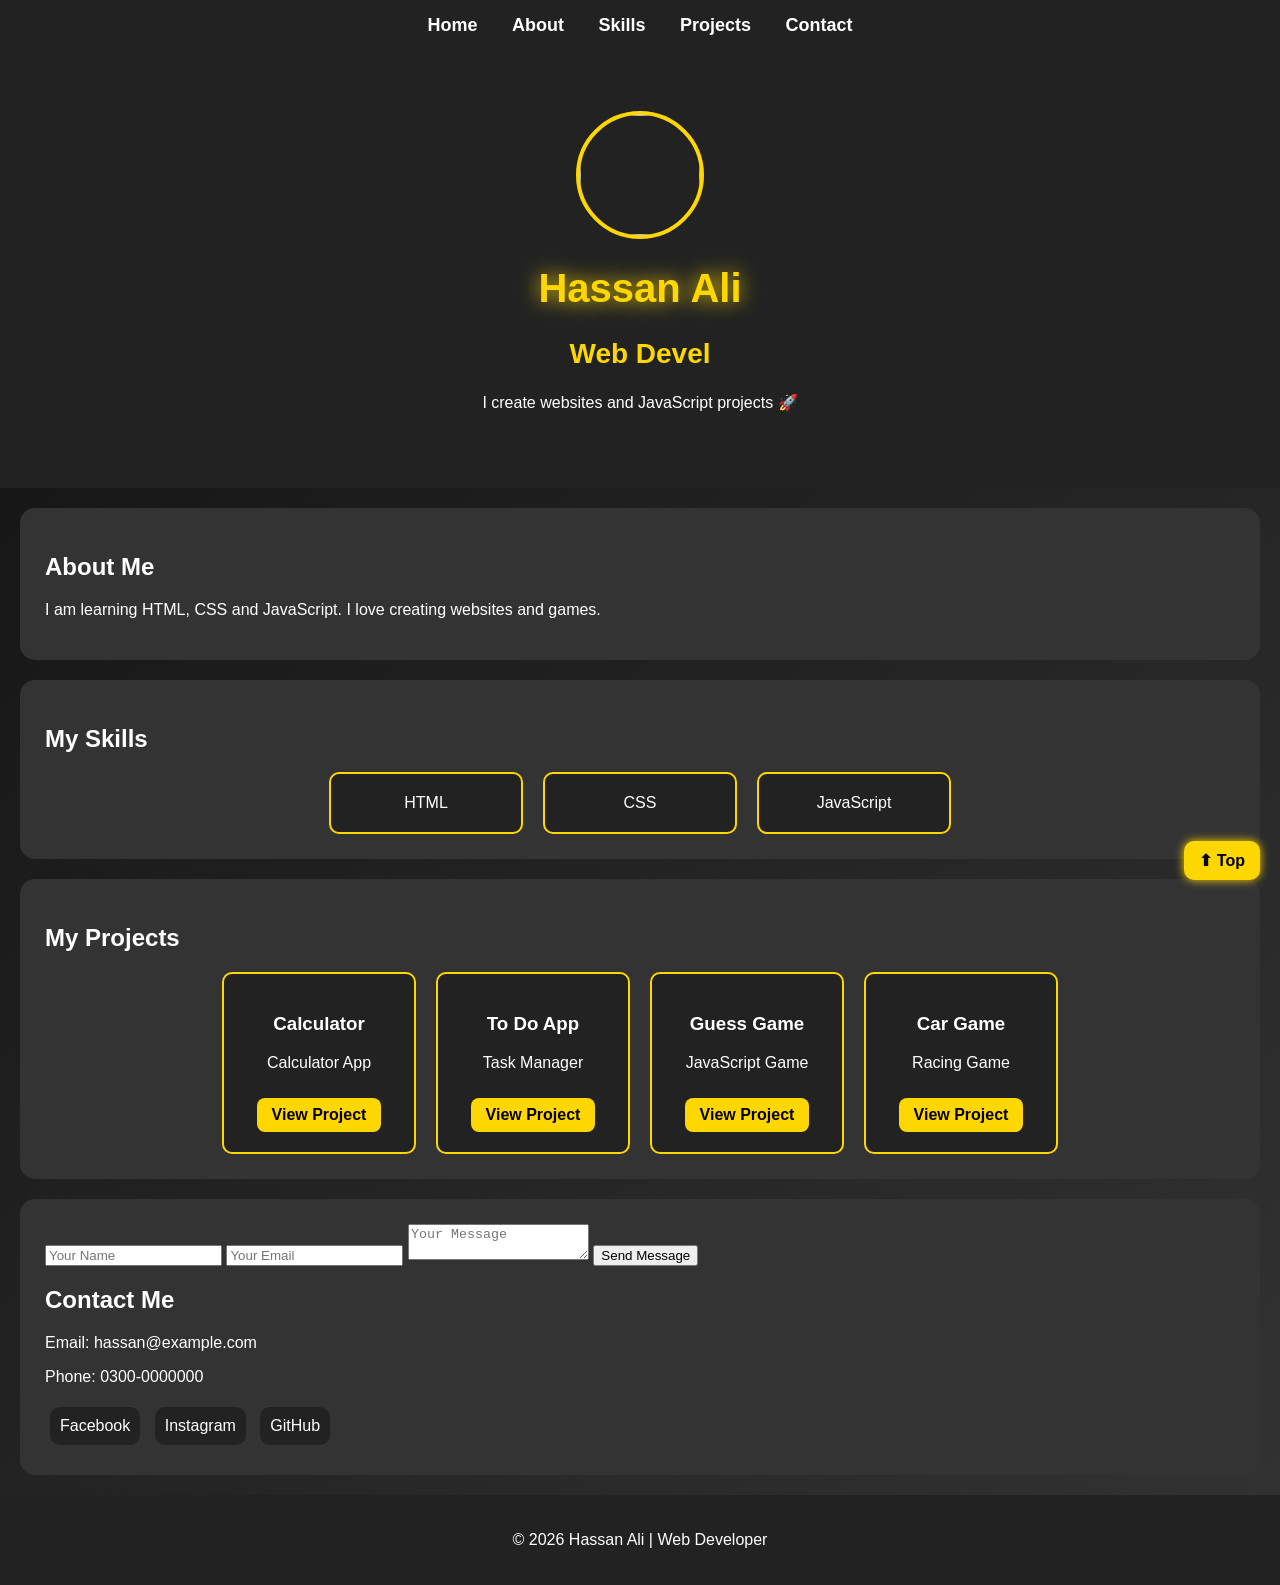
==== index.html @ b385506f "index.html" ====
<!DOCTYPE html>
<html>

<head>

    <title>Hassan Portfolio</title>

    <link rel="stylesheet" href="style.css">

</head>


<body>


    <nav>

        <a href="#home">Home</a>
        <a href="#about">About</a>
        <a href="#skills">Skills</a>
        <a href="#projects">Projects</a>
        <a href="#contact">Contact</a>

    </nav>



    <header id="home">

        <img src="profile.jpg" class="profile">

        <h1>Hassan Ali</h1>

        <h2 id="typing"></h2>

        <p>
            I create websites and JavaScript projects 🚀
        </p>

    </header>



    <section id="about">

        <h2>About Me</h2>

        <p>
            I am learning HTML, CSS and JavaScript.
            I love creating websites and games.
        </p>

    </section>




    <section id="skills">

        <h2>My Skills</h2>

        <div class="cards">

            <div class="card">
                HTML
            </div>

            <div class="card">
                CSS
            </div>

            <div class="card">
                JavaScript
            </div>

        </div>

    </section>




    <section id="projects">

        <h2>My Projects</h2>

        <div class="cards">


            <div class="card">

                <h3>Calculator</h3>

                <p>Calculator App</p>

                <a href="#">View Project</a>

            </div>


            <div class="card">

                <h3>To Do App</h3>

                <p>Task Manager</p>

                <a href="#">View Project</a>

            </div>


            <div class="card">

                <h3>Guess Game</h3>

                <p>JavaScript Game</p>

                <a href="#">View Project</a>

            </div>


            <div class="card">

                <h3>Car Game</h3>

                <p>Racing Game</p>

                <a href="#">View Project</a>

            </div>


        </div>

    </section>





    <section id="contact">
        <form>
        
            <input type="text" placeholder="Your Name">
        
            <input type="email" placeholder="Your Email">
        
            <textarea placeholder="Your Message"></textarea>
        
            <button type="submit">
                Send Message
            </button>
        
        </form>

        <h2>Contact Me</h2>

        <p>Email: hassan@example.com</p>

        <p>Phone: 0300-0000000</p>


        <div class="social">

            <a href="#">Facebook</a>

            <a href="#">Instagram</a>

            <a href="#">GitHub</a>

        </div>


    </section>




    <a href="#home" class="top-btn">
        ⬆ Top
    </a>




    <footer>

        <p>
            © 2026 Hassan Ali | Web Developer
        </p>

    </footer>




    <script src="script.js"></script>


</body>

</html>
---- style.css ----
html {
    scroll-behavior: smooth;
}


body {

    font-family: Arial, sans-serif;

    margin: 0;

    background: linear-gradient(135deg, #111, #333);

    color: white;

}


/* Navbar */

nav {

    background: #222;

    padding: 15px;

    text-align: center;

}


nav a {

    color: white;

    text-decoration: none;

    margin: 0 15px;

    font-size: 18px;

    font-weight: bold;

    transition: .3s;

}


nav a:hover {

    color: gold;

    text-shadow: 0 0 15px gold;

}



/* Header */

header {

    text-align: center;

    padding: 60px 20px;

    background: #222;

}


header h1 {

    font-size: 40px;

    color: gold;

    text-shadow: 0 0 20px gold;

}



#typing {

    color: gold;

    font-size: 28px;

}



/* Profile */

.profile {

    width: 120px;

    height: 120px;

    border-radius: 50%;

    object-fit: cover;

    border: 4px solid gold;

}



/* Sections */

section {

    margin: 20px;

    padding: 25px;

    background: #333;

    border-radius: 15px;

}



/* Cards */

.cards {

    display: flex;

    justify-content: center;

    gap: 20px;

    flex-wrap: wrap;

}


.card {

    background: #222;

    padding: 20px;

    width: 150px;

    text-align: center;

    border-radius: 10px;

    border: 2px solid gold;

    transition: .3s;

}


.card:hover {

    transform: translateY(-10px);

    box-shadow: 0 0 20px gold;

}



/* Project Button */

.card a {

    display: inline-block;

    margin-top: 10px;

    padding: 8px 15px;

    background: gold;

    color: black;

    text-decoration: none;

    border-radius: 8px;

    font-weight: bold;

}


.card a:hover {

    transform: scale(1.1);

}



/* Social */

.social a {

    color: white;

    background: #222;

    padding: 10px;

    margin: 5px;

    display: inline-block;

    text-decoration: none;

    border-radius: 10px;

}


.social a:hover {

    background: gold;

    color: black;

}



/* Top Button */

.top-btn {

    position: fixed;

    right: 20px;

    bottom: 20px;

    background: gold;

    color: black;

    padding: 10px 15px;

    border-radius: 10px;

    text-decoration: none;

    font-weight: bold;

    box-shadow: 0 0 10px gold;

}



/* Footer */

footer {

    text-align: center;

    padding: 20px;

    background: #222;

}



/* Mobile */

@media(max-width:600px) {

    nav a {

        display: block;

        margin: 10px;

    }


    .card {

        width: 80%;

    }


    .profile {

        width: 80px;

        height: 80px;

    }
        form {
    
            text-align: center;
    
        }
    
    
        input,
        textarea {
    
            width: 80%;
    
            padding: 12px;
    
            margin: 10px;
    
            border-radius: 10px;
    
            border: none;
    
        }
    
    
        form button {
    
            padding: 12px 25px;
    
            background: gold;
    
            color: black;
    
            border: none;
    
            border-radius: 10px;
    
            font-weight: bold;
    
            cursor: pointer;
    
        }

}
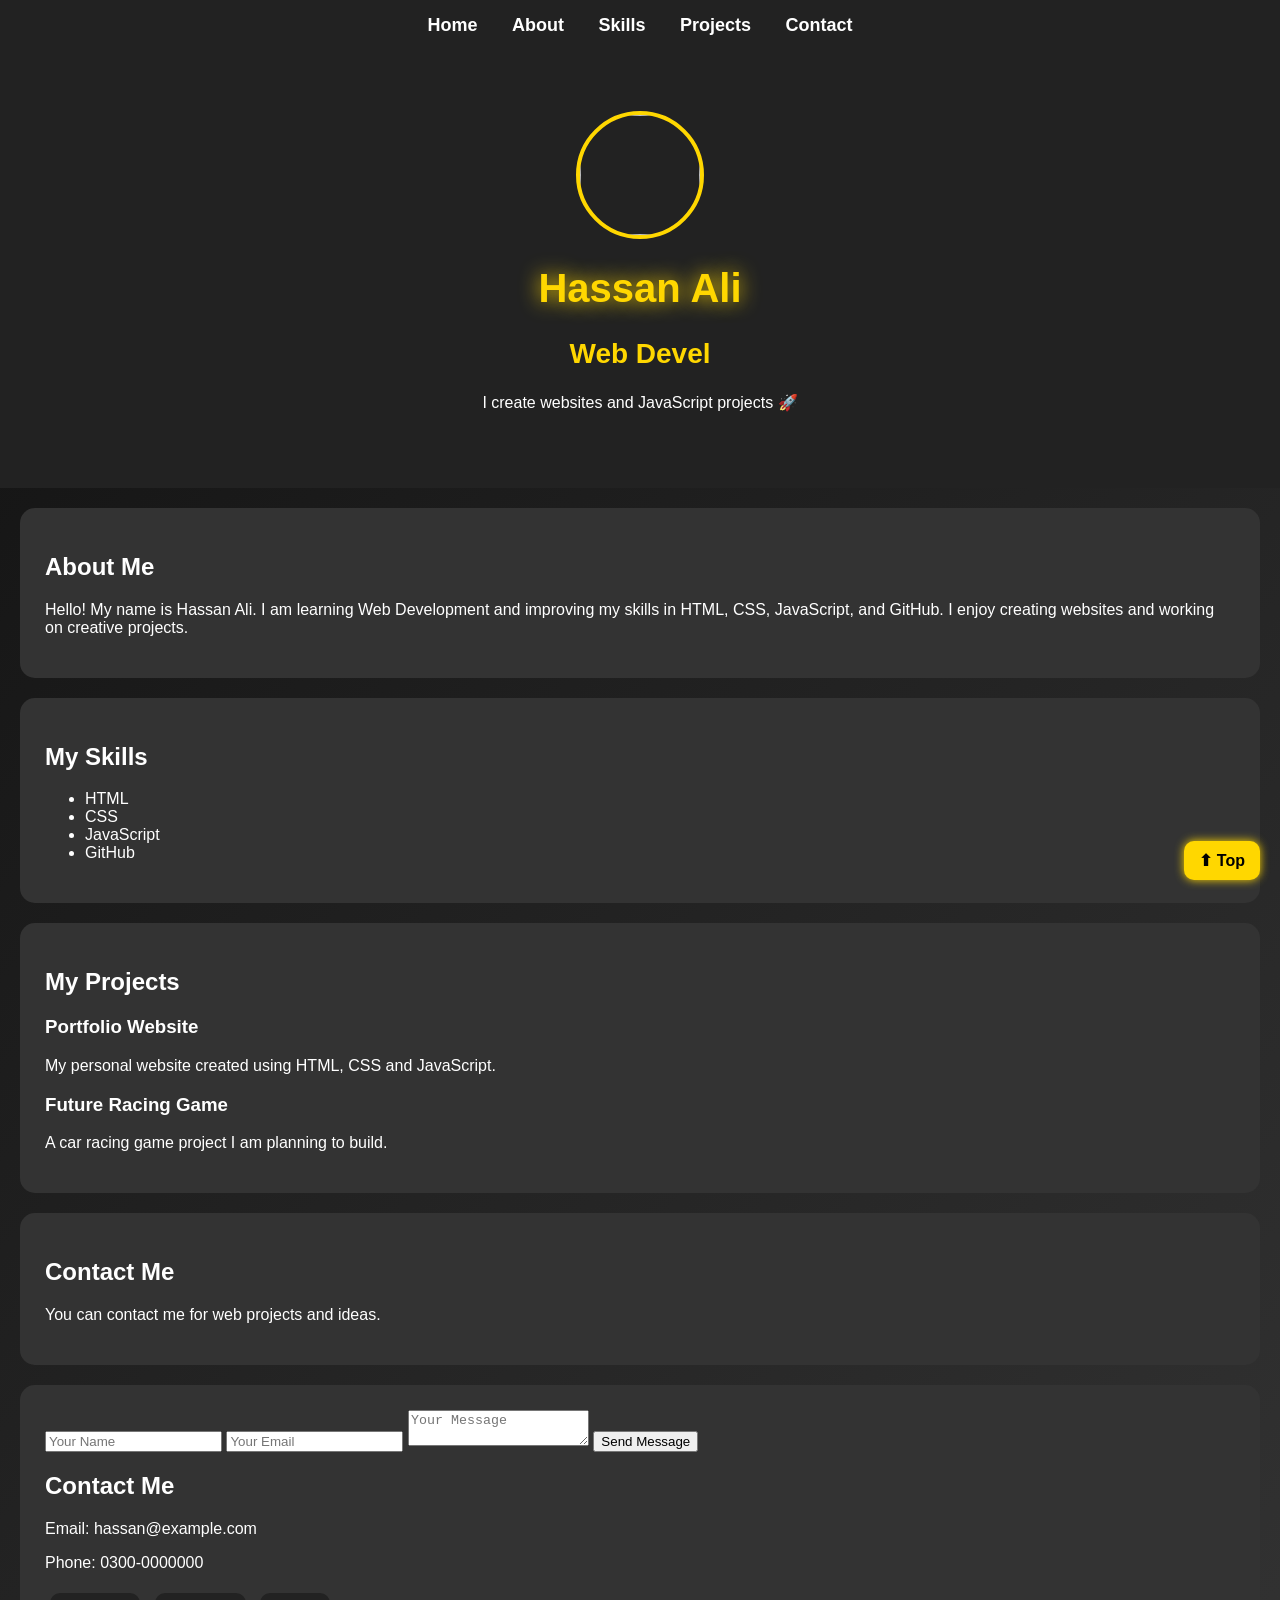
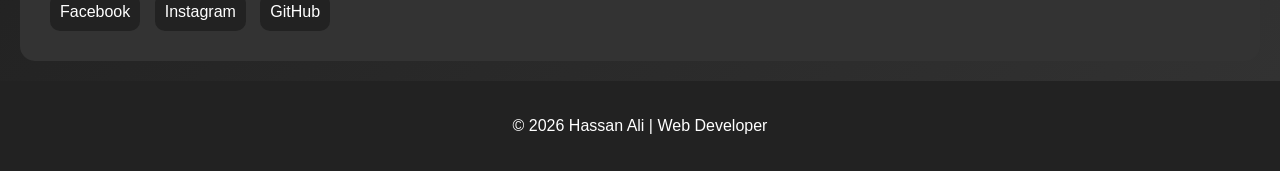
==== commit 10bc0565: "index.html" ====
--- a/index.html
+++ b/index.html
@@ -41,100 +41,47 @@
 
 
 
-    <section id="about">
+<!-- About Section -->
+<section id="about">
+    <h2>About Me</h2>
+    <p>
+        Hello! My name is Hassan Ali.
+        I am learning Web Development and improving my skills in HTML, CSS,
+        JavaScript, and GitHub. I enjoy creating websites and working on
+        creative projects.
+    </p>
+</section>
 
-        <h2>About Me</h2>
+<!-- Skills Section -->
+<section id="skills">
+    <h2>My Skills</h2>
+    <ul>
+        <li>HTML</li>
+        <li>CSS</li>
+        <li>JavaScript</li>
+        <li>GitHub</li>
+    </ul>
+</section>
 
-        <p>
-            I am learning HTML, CSS and JavaScript.
-            I love creating websites and games.
-        </p>
+<!-- Projects Section -->
+<section id="projects">
+    <h2>My Projects</h2>
+    <div>
+        <h3>Portfolio Website</h3>
+        <p>My personal website created using HTML, CSS and JavaScript.</p>
+    </div>
 
-    </section>
+    <div>
+        <h3>Future Racing Game</h3>
+        <p>A car racing game project I am planning to build.</p>
+    </div>
+</section>
 
-
-
-
-    <section id="skills">
-
-        <h2>My Skills</h2>
-
-        <div class="cards">
-
-            <div class="card">
-                HTML
-            </div>
-
-            <div class="card">
-                CSS
-            </div>
-
-            <div class="card">
-                JavaScript
-            </div>
-
-        </div>
-
-    </section>
-
-
-
-
-    <section id="projects">
-
-        <h2>My Projects</h2>
-
-        <div class="cards">
-
-
-            <div class="card">
-
-                <h3>Calculator</h3>
-
-                <p>Calculator App</p>
-
-                <a href="#">View Project</a>
-
-            </div>
-
-
-            <div class="card">
-
-                <h3>To Do App</h3>
-
-                <p>Task Manager</p>
-
-                <a href="#">View Project</a>
-
-            </div>
-
-
-            <div class="card">
-
-                <h3>Guess Game</h3>
-
-                <p>JavaScript Game</p>
-
-                <a href="#">View Project</a>
-
-            </div>
-
-
-            <div class="card">
-
-                <h3>Car Game</h3>
-
-                <p>Racing Game</p>
-
-                <a href="#">View Project</a>
-
-            </div>
-
-
-        </div>
-
-    </section>
-
+<!-- Contact Section -->
+<section id="contact">
+    <h2>Contact Me</h2>
+    <p>You can contact me for web projects and ideas.</p>
+</section>
 
 
 
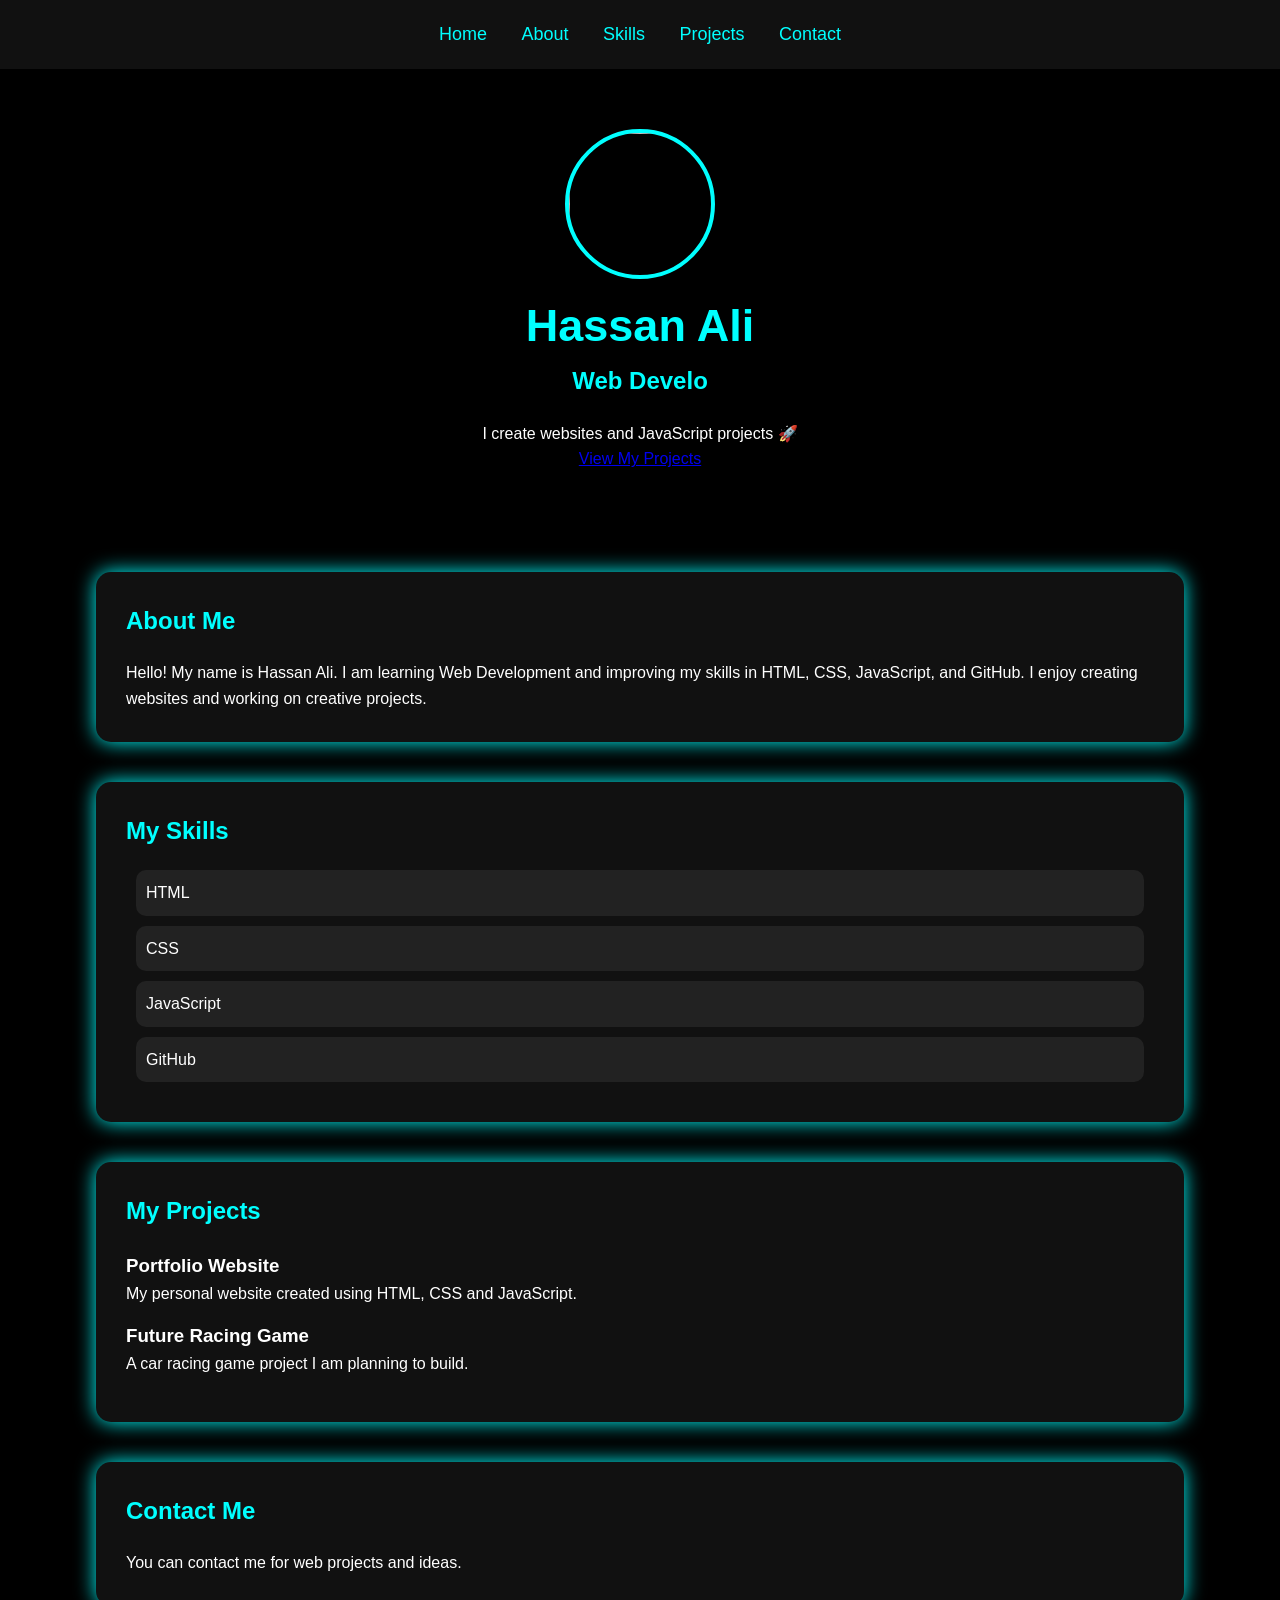
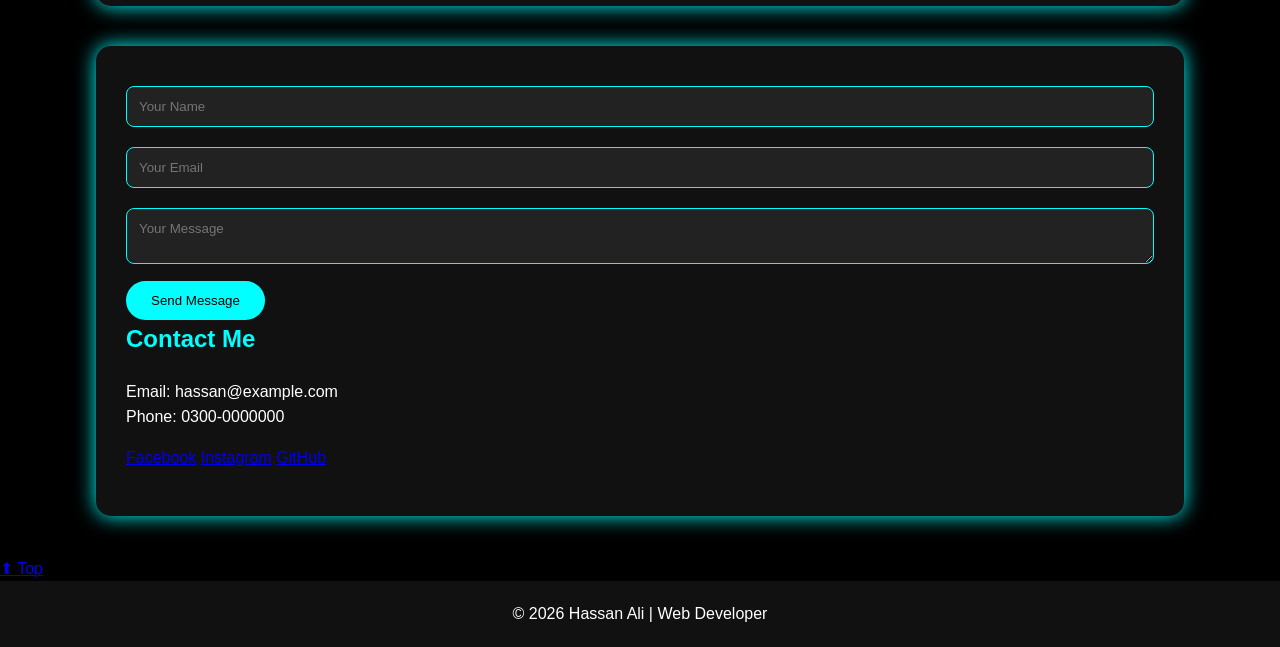
==== commit fd64f725: "index.html" ====
--- a/index.html
+++ b/index.html
@@ -36,6 +36,9 @@
         <p>
             I create websites and JavaScript projects 🚀
         </p>
+        <a href="#projects" class="btn">
+    View My Projects
+</a>
 
     </header>
 
--- a/style.css
+++ b/style.css
@@ -1,344 +1,179 @@
-html {
-    scroll-behavior: smooth;
+*{
+    margin:0;
+    padding:0;
+    box-sizing:border-box;
+    font-family:Arial, sans-serif;
 }
 
+body{
+    background:#000;
+    color:white;
+    line-height:1.6;
+}
 
-body {
+/* Navigation */
+nav{
+    background:#111;
+    padding:20px;
+    text-align:center;
+    position:sticky;
+    top:0;
+}
 
-    font-family: Arial, sans-serif;
+nav a{
+    color:#00ffff;
+    text-decoration:none;
+    margin:15px;
+    font-size:18px;
+}
 
-    margin: 0;
+nav a:hover{
+    color:white;
+}
 
-    background: linear-gradient(135deg, #111, #333);
+/* Home */
+header{
+    text-align:center;
+    padding:60px 20px;
+}
 
-    color: white;
+.profile{
+    width:150px;
+    height:150px;
+    border-radius:50%;
+    border:4px solid #00ffff;
+}
+
+/* Sections */
+section{
+    width:85%;
+    margin:40px auto;
+    padding:30px;
+    background:#111;
+    border-radius:15px;
+    box-shadow:0 0 20px #00ffff;
+}
+
+h1{
+    color:#00ffff;
+    font-size:45px;
+}
+
+h2{
+    color:#00ffff;
+    margin-bottom:20px;
+}
+
+/* Skills */
+ul{
+    list-style:none;
+}
+
+li{
+    background:#222;
+    margin:10px;
+    padding:10px;
+    border-radius:10px;
+}
+
+/* Projects */
+div{
+    margin:15px 0;
+}
+
+/* Contact */
+input, textarea{
+    width:100%;
+    padding:12px;
+    margin:10px 0;
+    background:#222;
+    color:white;
+    border:1px solid #00ffff;
+    border-radius:8px;
+}
+
+button{
+    background:#00ffff;
+    color:black;
+    padding:12px 25px;
+    border:none;
+    border-radius:20px;
+    cursor:pointer;
+}
+
+button:hover{
+    background:white;
+}
+
+/* Footer */
+footer{
+    text-align:center;
+    padding:20px;
+    background:#111;
+}
+
+/* Mobile */
+@media(max-width:600px){
+
+nav a{
+    display:block;
+    margin:10px;
+}
+
+h1{
+    font-size:35px;
+}
+
+section{
+    width:95%;
+}
+    /* Smooth Animation */
+
+section{
+    animation: fadeIn 1s ease;
+}
+
+header{
+    animation: slideDown 1.2s ease;
+}
+
+nav{
+    animation: slideDown 1s ease;
+}
+
+h1{
+    animation: glow 2s infinite alternate;
+}
+
+@keyframes fadeIn{
+    from{
+        opacity:0;
+        transform:translateY(30px);
+    }
+    to{
+        opacity:1;
+        transform:translateY(0);
+    }
+}
+
+@keyframes slideDown{
+    from{
+        opacity:0;
+        transform:translateY(-50px);
+    }
+    to{
+        opacity:1;
+        transform:translateY(0);
+    }
+}
+
+@keyframes glow{
+    from{
+        text-shadow:0 0 10px #00ffff;
+    }
+    to{
+        text-shadow:0 0 30px #00ffff;
+    }
+}
 
 }
-
-
-/* Navbar */
-
-nav {
-
-    background: #222;
-
-    padding: 15px;
-
-    text-align: center;
-
-}
-
-
-nav a {
-
-    color: white;
-
-    text-decoration: none;
-
-    margin: 0 15px;
-
-    font-size: 18px;
-
-    font-weight: bold;
-
-    transition: .3s;
-
-}
-
-
-nav a:hover {
-
-    color: gold;
-
-    text-shadow: 0 0 15px gold;
-
-}
-
-
-
-/* Header */
-
-header {
-
-    text-align: center;
-
-    padding: 60px 20px;
-
-    background: #222;
-
-}
-
-
-header h1 {
-
-    font-size: 40px;
-
-    color: gold;
-
-    text-shadow: 0 0 20px gold;
-
-}
-
-
-
-#typing {
-
-    color: gold;
-
-    font-size: 28px;
-
-}
-
-
-
-/* Profile */
-
-.profile {
-
-    width: 120px;
-
-    height: 120px;
-
-    border-radius: 50%;
-
-    object-fit: cover;
-
-    border: 4px solid gold;
-
-}
-
-
-
-/* Sections */
-
-section {
-
-    margin: 20px;
-
-    padding: 25px;
-
-    background: #333;
-
-    border-radius: 15px;
-
-}
-
-
-
-/* Cards */
-
-.cards {
-
-    display: flex;
-
-    justify-content: center;
-
-    gap: 20px;
-
-    flex-wrap: wrap;
-
-}
-
-
-.card {
-
-    background: #222;
-
-    padding: 20px;
-
-    width: 150px;
-
-    text-align: center;
-
-    border-radius: 10px;
-
-    border: 2px solid gold;
-
-    transition: .3s;
-
-}
-
-
-.card:hover {
-
-    transform: translateY(-10px);
-
-    box-shadow: 0 0 20px gold;
-
-}
-
-
-
-/* Project Button */
-
-.card a {
-
-    display: inline-block;
-
-    margin-top: 10px;
-
-    padding: 8px 15px;
-
-    background: gold;
-
-    color: black;
-
-    text-decoration: none;
-
-    border-radius: 8px;
-
-    font-weight: bold;
-
-}
-
-
-.card a:hover {
-
-    transform: scale(1.1);
-
-}
-
-
-
-/* Social */
-
-.social a {
-
-    color: white;
-
-    background: #222;
-
-    padding: 10px;
-
-    margin: 5px;
-
-    display: inline-block;
-
-    text-decoration: none;
-
-    border-radius: 10px;
-
-}
-
-
-.social a:hover {
-
-    background: gold;
-
-    color: black;
-
-}
-
-
-
-/* Top Button */
-
-.top-btn {
-
-    position: fixed;
-
-    right: 20px;
-
-    bottom: 20px;
-
-    background: gold;
-
-    color: black;
-
-    padding: 10px 15px;
-
-    border-radius: 10px;
-
-    text-decoration: none;
-
-    font-weight: bold;
-
-    box-shadow: 0 0 10px gold;
-
-}
-
-
-
-/* Footer */
-
-footer {
-
-    text-align: center;
-
-    padding: 20px;
-
-    background: #222;
-
-}
-
-
-
-/* Mobile */
-
-@media(max-width:600px) {
-
-    nav a {
-
-        display: block;
-
-        margin: 10px;
-
-    }
-
-
-    .card {
-
-        width: 80%;
-
-    }
-
-
-    .profile {
-
-        width: 80px;
-
-        height: 80px;
-
-    }
-        form {
-    
-            text-align: center;
-    
-        }
-    
-    
-        input,
-        textarea {
-    
-            width: 80%;
-    
-            padding: 12px;
-    
-            margin: 10px;
-    
-            border-radius: 10px;
-    
-            border: none;
-    
-        }
-    
-    
-        form button {
-    
-            padding: 12px 25px;
-    
-            background: gold;
-    
-            color: black;
-    
-            border: none;
-    
-            border-radius: 10px;
-    
-            font-weight: bold;
-    
-            cursor: pointer;
-    
-        }
-
-}
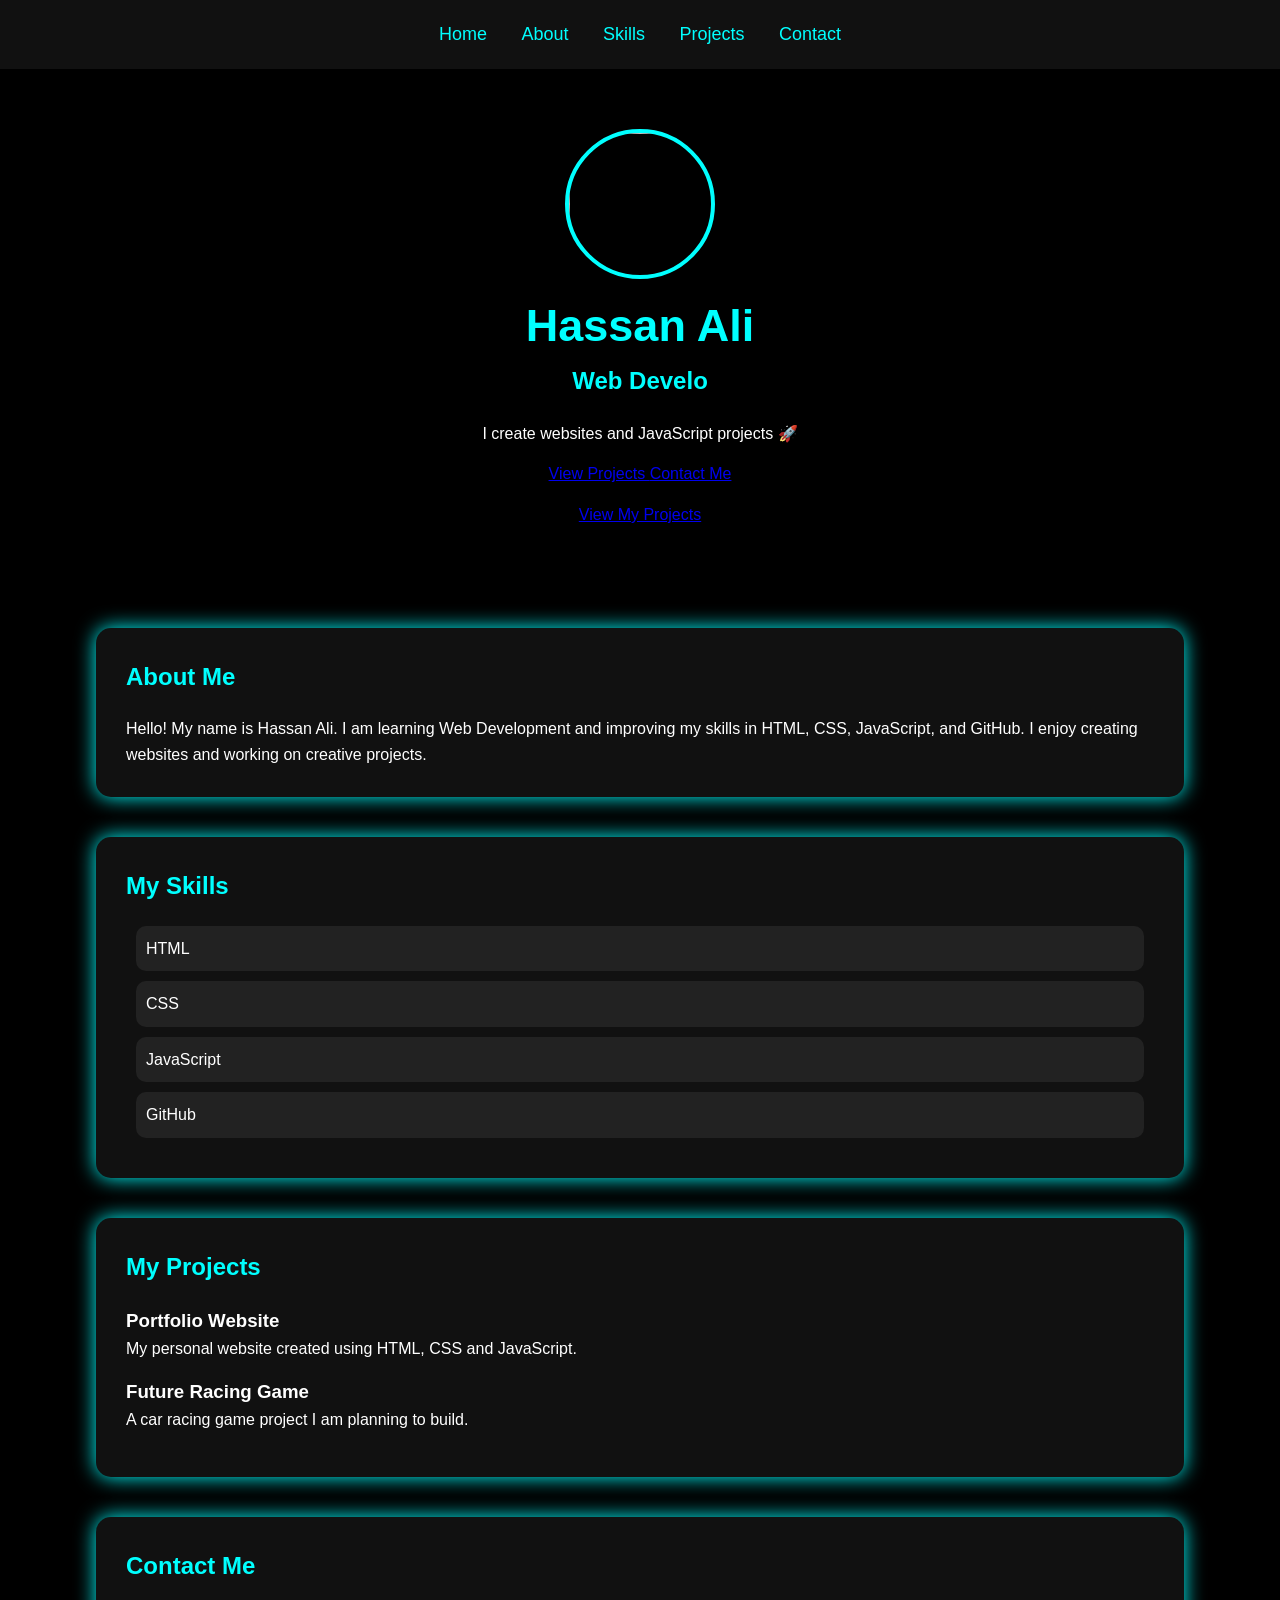
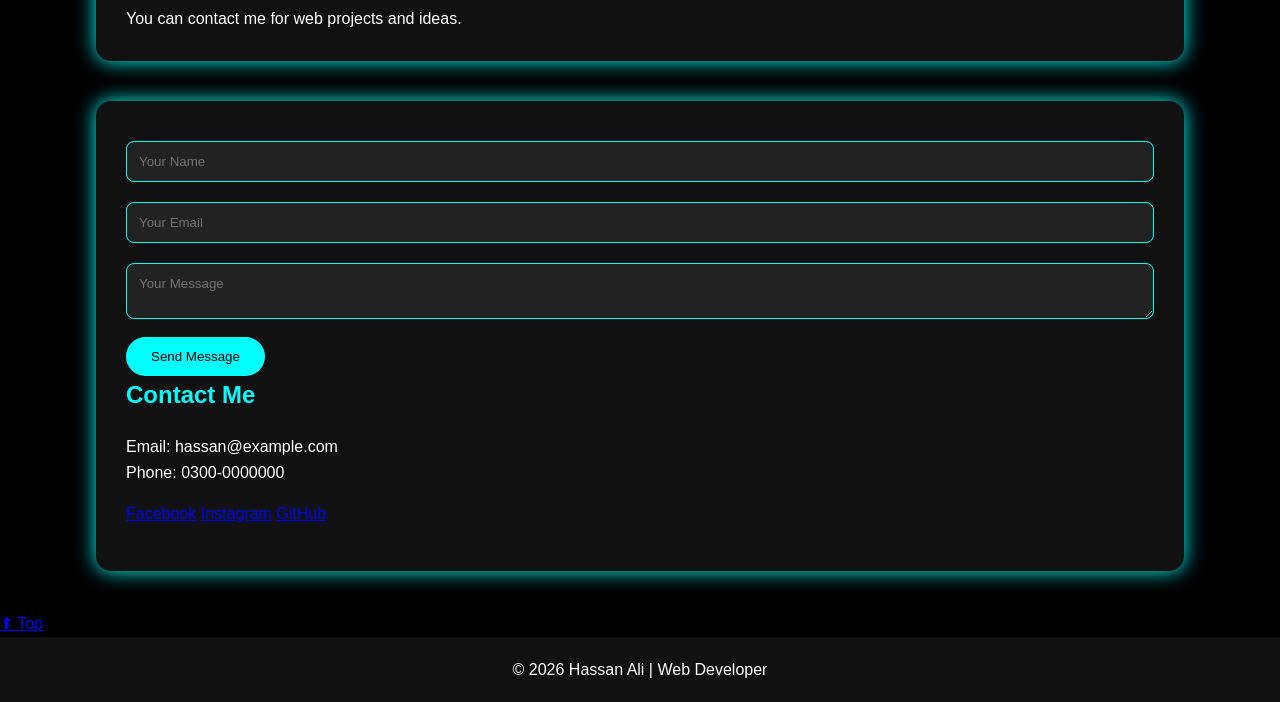
==== commit 62fef87b: "index.html" ====
--- a/index.html
+++ b/index.html
@@ -36,6 +36,17 @@
         <p>
             I create websites and JavaScript projects 🚀
         </p>
+        <div class="hero-buttons">
+
+<a href="#projects" class="btn">
+View Projects
+</a>
+
+<a href="#contact" class="btn second">
+Contact Me
+</a>
+
+</div>
         <a href="#projects" class="btn">
     View My Projects
 </a>
--- a/style.css
+++ b/style.css
@@ -175,5 +175,151 @@
         text-shadow:0 0 30px #00ffff;
     }
 }
-
-}
+    .btn{
+    display:inline-block;
+    margin-top:20px;
+    padding:12px 30px;
+    background:#00ffff;
+    color:black;
+    text-decoration:none;
+    border-radius:30px;
+    font-weight:bold;
+    transition:0.3s;
+}
+
+.btn:hover{
+    background:white;
+    transform:scale(1.1);
+}
+    /* Project Cards */
+
+#projects div{
+    background:#1a1a1a;
+    padding:20px;
+    margin:20px 0;
+    border-radius:15px;
+    transition:0.3s;
+    border:1px solid #00ffff;
+}
+
+#projects div:hover{
+    transform:translateY(-10px);
+    box-shadow:0 0 25px #00ffff;
+}
+
+#projects h3{
+    color:#00ffff;
+}
+    /* Profile Image Effect */
+
+.profile{
+    width:160px;
+    height:160px;
+    object-fit:cover;
+    border-radius:50%;
+    border:4px solid #00ffff;
+    box-shadow:0 0 25px #00ffff;
+    transition:0.4s;
+}
+
+.profile:hover{
+    transform:scale(1.1) rotate(5deg);
+}
+/* Professional Navbar */
+
+nav{
+    background:#111;
+    padding:18px;
+    text-align:center;
+    box-shadow:0 0 15px #00ffff;
+}
+
+nav a{
+    display:inline-block;
+    color:#00ffff;
+    margin:10px 15px;
+    font-weight:bold;
+    transition:0.3s;
+}
+
+nav a:hover{
+    transform:scale(1.15);
+    color:white;
+}
+    /* Mobile Responsive Design */
+
+@media(max-width:600px){
+
+    body{
+        padding:0;
+    }
+
+    nav{
+        padding:15px 5px;
+    }
+
+    nav a{
+        display:block;
+        margin:12px;
+        font-size:18px;
+    }
+
+    header{
+        padding:40px 15px;
+    }
+
+    .profile{
+        width:130px;
+        height:130px;
+    }
+
+    h1{
+        font-size:32px;
+    }
+
+    h2{
+        font-size:24px;
+    }
+
+    section{
+        width:92%;
+        padding:20px;
+        margin:25px auto;
+    }
+
+    input,
+    textarea{
+        font-size:16px;
+    }
+
+    .btn{
+        padding:12px 25px;
+    }
+    }
+    /* Skills Cards */
+
+#skills ul{
+    display:flex;
+    flex-wrap:wrap;
+    justify-content:center;
+    gap:15px;
+}
+
+#skills li{
+    width:150px;
+    text-align:center;
+    background:#1a1a1a;
+    border:1px solid #00ffff;
+    color:#00ffff;
+    padding:20px;
+    border-radius:15px;
+    transition:0.3s;
+}
+
+#skills li:hover{
+    transform:translateY(-10px);
+    background:#00ffff;
+    color:black;
+    box-shadow:0 0 20px #00ffff;
+}
+
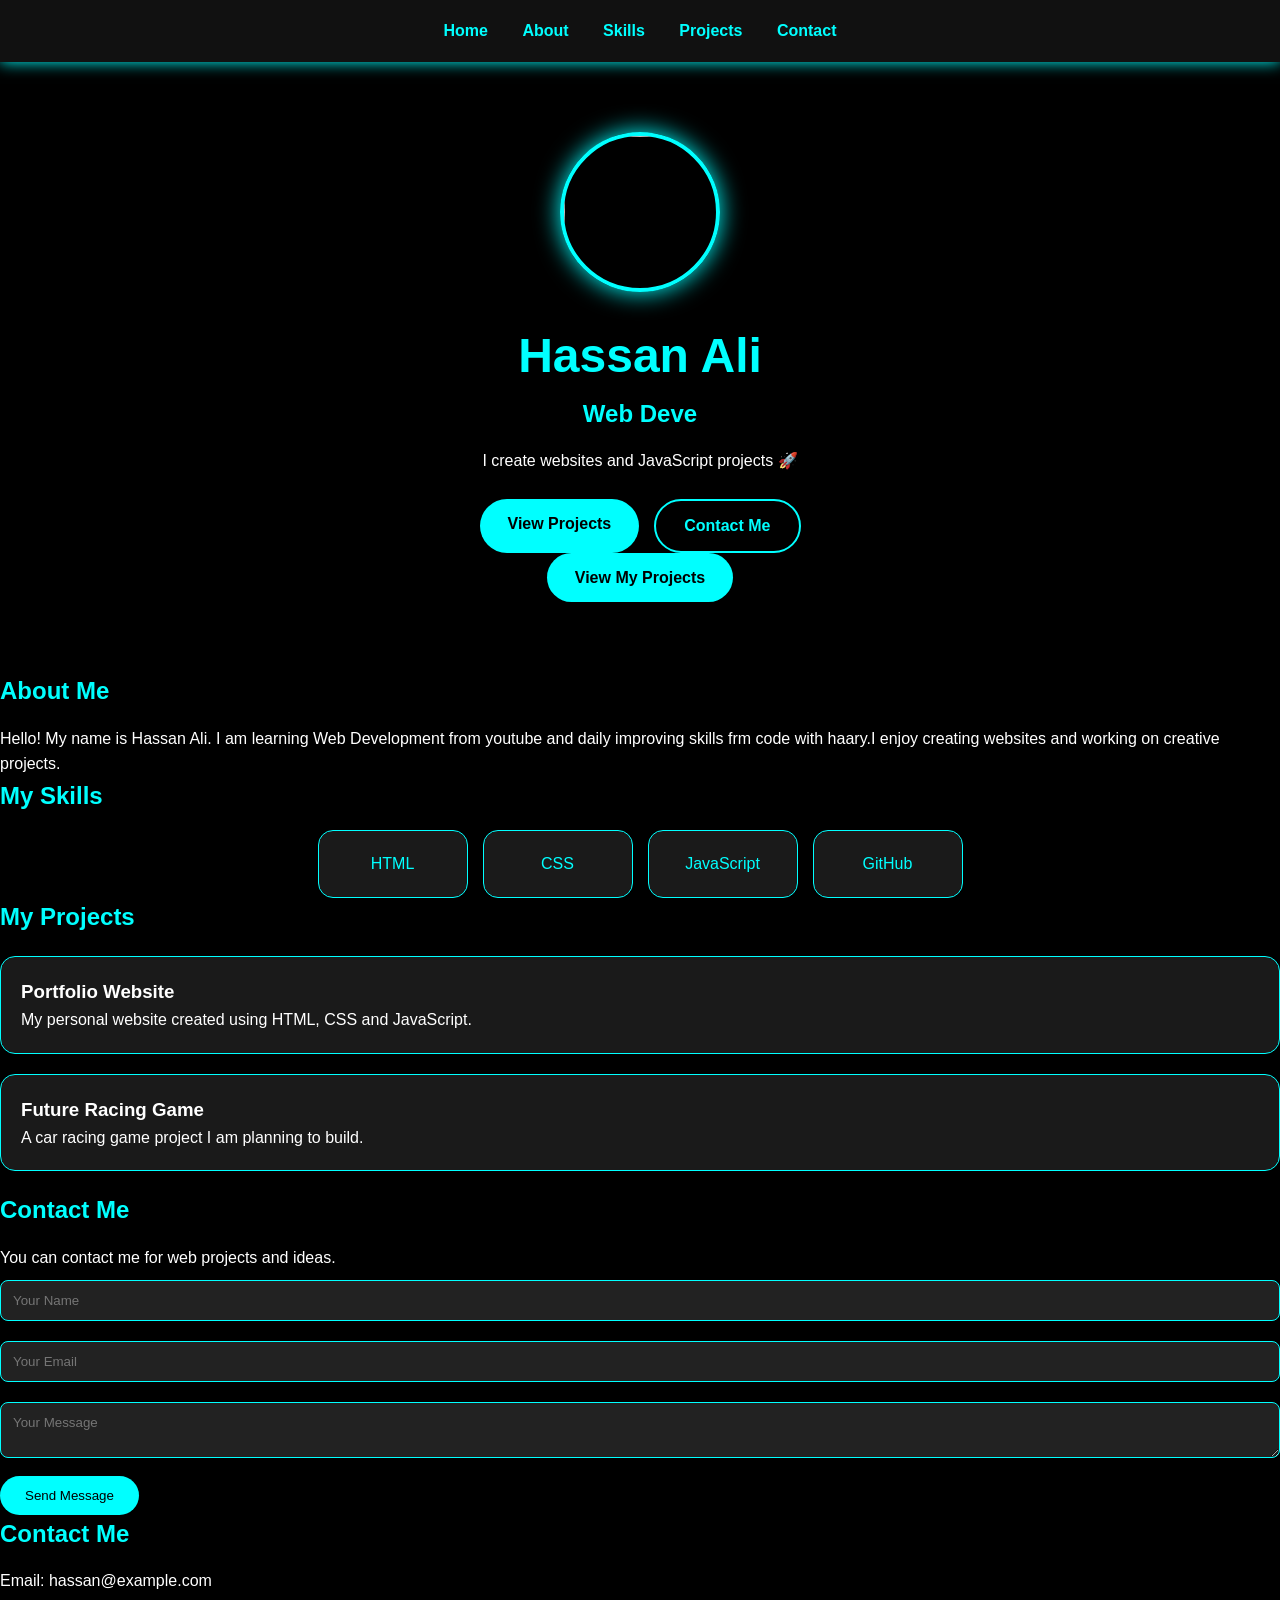
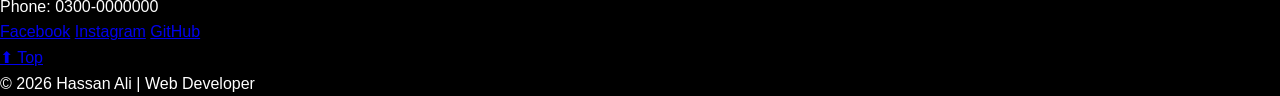
==== commit b6a330b2: "Update index.html" ====
--- a/index.html
+++ b/index.html
@@ -60,8 +60,7 @@
     <h2>About Me</h2>
     <p>
         Hello! My name is Hassan Ali.
-        I am learning Web Development and improving my skills in HTML, CSS,
-        JavaScript, and GitHub. I enjoy creating websites and working on
+        I am learning Web Development from youtube and daily improving skills frm code with haary.I enjoy creating websites and working on
         creative projects.
     </p>
 </section>
--- a/style.css
+++ b/style.css
@@ -1,325 +1,243 @@
 *{
-    margin:0;
-    padding:0;
-    box-sizing:border-box;
-    font-family:Arial, sans-serif;
+margin:0;
+padding:0;
+box-sizing:border-box;
+font-family:Arial, sans-serif;
 }
 
 body{
-    background:#000;
-    color:white;
-    line-height:1.6;
-}
-
-/* Navigation */
+background:#000;
+color:#fff;
+line-height:1.6;
+}
+
+/* Navbar */
 nav{
-    background:#111;
-    padding:20px;
-    text-align:center;
-    position:sticky;
-    top:0;
+background:#111;
+padding:18px;
+text-align:center;
+position:sticky;
+top:0;
+z-index:1000;
+box-shadow:0 0 15px #00ffff;
 }
 
 nav a{
-    color:#00ffff;
-    text-decoration:none;
-    margin:15px;
-    font-size:18px;
+color:#00ffff;
+text-decoration:none;
+margin:10px 15px;
+font-weight:bold;
+transition:0.3s;
 }
 
 nav a:hover{
-    color:white;
-}
-
-/* Home */
+color:#fff;
+transform:scale(1.1);
+}
+
+/* Header */
 header{
-    text-align:center;
-    padding:60px 20px;
+text-align:center;
+padding:70px 20px;
+animation:slideDown 1s ease;
 }
 
 .profile{
-    width:150px;
-    height:150px;
-    border-radius:50%;
-    border:4px solid #00ffff;
-}
+width:160px;
+height:160px;
+object-fit:cover;
+border-radius:50%;
+border:4px solid #00ffff;
+box-shadow:0 0 25px #00ffff;
+transition:0.4s;
+}
+
+.profile:hover{
+transform:scale(1.08);
+}
+
+h1{
+color:#00ffff;
+font-size:48px;
+margin-top:15px;
+animation:glow 2s infinite alternate;
+}
+
+h2{
+color:#00ffff;
+margin-bottom:15px;
+}
+
+/* Hero Buttons */
+.hero-buttons{
+margin-top:25px;
+display:flex;
+justify-content:center;
+gap:15px;
+flex-wrap:wrap;
+}
+
+.btn{
+display:inline-block;
+padding:12px 28px;
+background:#00ffff;
+color:#000;
+text-decoration:none;
+border-radius:30px;
+font-weight:bold;
+transition:0.3s;
+}
+
+.btn:hover{
+transform:scale(1.08);
+background:#fff;
+}
+
+.btn.second{
+background:transparent;
+color:#00ffff;
+border:2px solid #00ffff;
+}
+
+.btn.second:hover
 
 /* Sections */
 section{
-    width:85%;
-    margin:40px auto;
-    padding:30px;
-    background:#111;
-    border-radius:15px;
-    box-shadow:0 0 20px #00ffff;
-}
-
-h1{
-    color:#00ffff;
-    font-size:45px;
-}
-
-h2{
-    color:#00ffff;
-    margin-bottom:20px;
+width:85%;
+margin:35px auto;
+padding:30px;
+background:#111;
+border-radius:15px;
+box-shadow:0 0 15px rgba(0,255,255,0.4);
+animation:fadeIn 1s ease;
 }
 
 /* Skills */
-ul{
-    list-style:none;
-}
-
-li{
-    background:#222;
-    margin:10px;
-    padding:10px;
-    border-radius:10px;
+#skills ul{
+list-style:none;
+display:flex;
+flex-wrap:wrap;
+justify-content:center;
+gap:15px;
+}
+
+#skills li{
+width:150px;
+text-align:center;
+background:#1a1a1a;
+border:1px solid #00ffff;
+color:#00ffff;
+padding:20px;
+border-radius:15px;
+transition:0.3s;
+}
+
+#skills li:hover{
+background:#00ffff;
+color:#000;
+transform:translateY(-8px);
 }
 
 /* Projects */
-div{
-    margin:15px 0;
-}
-
-/* Contact */
-input, textarea{
-    width:100%;
-    padding:12px;
-    margin:10px 0;
-    background:#222;
-    color:white;
-    border:1px solid #00ffff;
-    border-radius:8px;
+#projects div{
+background:#1a1a1a;
+padding:20px;
+margin:20px 0;
+border-radius:15px;
+border:1px solid #00ffff;
+transition:0.3s;
+}
+
+#projects div:hover{
+transform:translateY(-8px);
+box-shadow:0 0 20px #00ffff;
+}
+
+/* Contact Form */
+input,
+textarea{
+width:100%;
+padding:12px;
+margin:10px 0;
+border-radius:8px;
+border:1px solid #00ffff;
+background:#222;
+color:#fff;
 }
 
 button{
-    background:#00ffff;
-    color:black;
-    padding:12px 25px;
-    border:none;
-    border-radius:20px;
-    cursor:pointer;
-}
-
-button:hover{
-    background:white;
-}
+background:#00ffff;
+color:#000;
+border:none;
+padding:12px 25px;
+border-radius:25px;
+cursor:pointer;
+}
+
+button:hover
 
 /* Footer */
 footer{
-    text-align:center;
-    padding:20px;
-    background:#111;
+text-align:center;
+padding:20px;
+background:#111;
+margin-top:30px;
+}
+
+/* Animations */
+@keyframes fadeIn{
+from{
+opacity:0;
+transform:translateY(25px);
+}
+to{
+opacity:1;
+transform:translateY(0);
+}
+}
+
+@keyframes slideDown{
+from{
+opacity:0;
+transform:translateY(-40px);
+}
+to{
+opacity:1;
+transform:translateY(0);
+}
+}
+
+@keyframes glow{
+from{
+text-shadow:0 0 10px #00ffff;
+}
+to{
+text-shadow:0 0 25px #00ffff;
+}
 }
 
 /* Mobile */
 @media(max-width:600px){
 
+```
 nav a{
     display:block;
     margin:10px;
 }
 
 h1{
-    font-size:35px;
+    font-size:34px;
+}
+
+.profile{
+    width:130px;
+    height:130px;
 }
 
 section{
     width:95%;
-}
-    /* Smooth Animation */
-
-section{
-    animation: fadeIn 1s ease;
-}
-
-header{
-    animation: slideDown 1.2s ease;
-}
-
-nav{
-    animation: slideDown 1s ease;
-}
-
-h1{
-    animation: glow 2s infinite alternate;
-}
-
-@keyframes fadeIn{
-    from{
-        opacity:0;
-        transform:translateY(30px);
-    }
-    to{
-        opacity:1;
-        transform:translateY(0);
-    }
-}
-
-@keyframes slideDown{
-    from{
-        opacity:0;
-        transform:translateY(-50px);
-    }
-    to{
-        opacity:1;
-        transform:translateY(0);
-    }
-}
-
-@keyframes glow{
-    from{
-        text-shadow:0 0 10px #00ffff;
-    }
-    to{
-        text-shadow:0 0 30px #00ffff;
-    }
-}
-    .btn{
-    display:inline-block;
-    margin-top:20px;
-    padding:12px 30px;
-    background:#00ffff;
-    color:black;
-    text-decoration:none;
-    border-radius:30px;
-    font-weight:bold;
-    transition:0.3s;
-}
-
-.btn:hover{
-    background:white;
-    transform:scale(1.1);
-}
-    /* Project Cards */
-
-#projects div{
-    background:#1a1a1a;
     padding:20px;
-    margin:20px 0;
-    border-radius:15px;
-    transition:0.3s;
-    border:1px solid #00ffff;
-}
-
-#projects div:hover{
-    transform:translateY(-10px);
-    box-shadow:0 0 25px #00ffff;
-}
-
-#projects h3{
-    color:#00ffff;
-}
-    /* Profile Image Effect */
-
-.profile{
-    width:160px;
-    height:160px;
-    object-fit:cover;
-    border-radius:50%;
-    border:4px solid #00ffff;
-    box-shadow:0 0 25px #00ffff;
-    transition:0.4s;
-}
-
-.profile:hover{
-    transform:scale(1.1) rotate(5deg);
-}
-/* Professional Navbar */
-
-nav{
-    background:#111;
-    padding:18px;
-    text-align:center;
-    box-shadow:0 0 15px #00ffff;
-}
-
-nav a{
-    display:inline-block;
-    color:#00ffff;
-    margin:10px 15px;
-    font-weight:bold;
-    transition:0.3s;
-}
-
-nav a:hover{
-    transform:scale(1.15);
-    color:white;
-}
-    /* Mobile Responsive Design */
-
-@media(max-width:600px){
-
-    body{
-        padding:0;
-    }
-
-    nav{
-        padding:15px 5px;
-    }
-
-    nav a{
-        display:block;
-        margin:12px;
-        font-size:18px;
-    }
-
-    header{
-        padding:40px 15px;
-    }
-
-    .profile{
-        width:130px;
-        height:130px;
-    }
-
-    h1{
-        font-size:32px;
-    }
-
-    h2{
-        font-size:24px;
-    }
-
-    section{
-        width:92%;
-        padding:20px;
-        margin:25px auto;
-    }
-
-    input,
-    textarea{
-        font-size:16px;
-    }
-
-    .btn{
-        padding:12px 25px;
-    }
-    }
-    /* Skills Cards */
-
-#skills ul{
-    display:flex;
-    flex-wrap:wrap;
-    justify-content:center;
-    gap:15px;
-}
-
-#skills li{
-    width:150px;
-    text-align:center;
-    background:#1a1a1a;
-    border:1px solid #00ffff;
-    color:#00ffff;
-    padding:20px;
-    border-radius:15px;
-    transition:0.3s;
-}
-
-#skills li:hover{
-    transform:translateY(-10px);
-    background:#00ffff;
-    color:black;
-    box-shadow:0 0 20px #00ffff;
-}
-
+}
+```
+
+}
